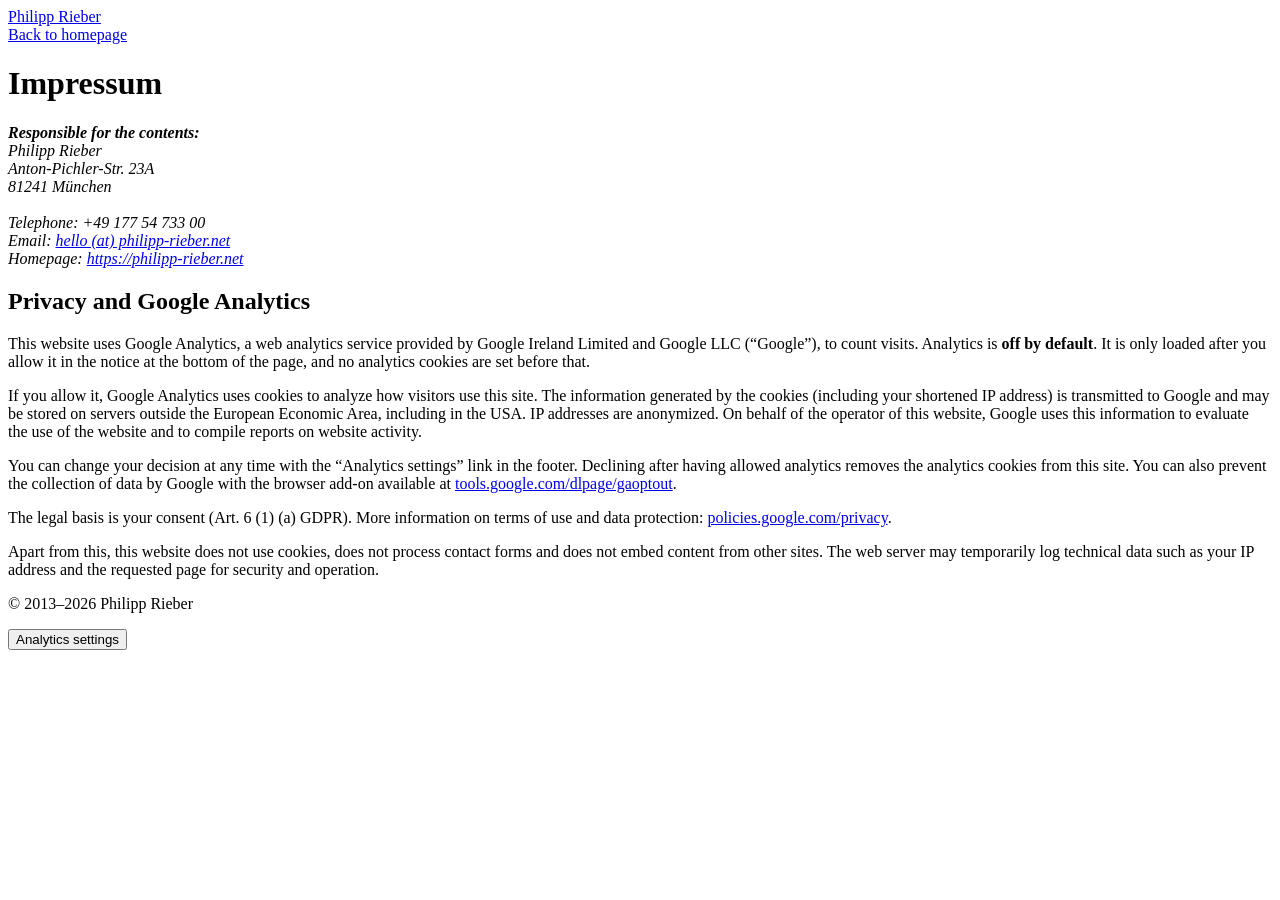
==== public/imprint-and-privacy/index.html @ 420a6f87 "Add first version of the new homepage Co-Authored-By: Claude Sonnet 5.5 <noreply@anthropic.com>" ====
<!DOCTYPE html>
<html lang="en">
<head>
  <meta charset="UTF-8" />
  <meta name="viewport" content="width=device-width, initial-scale=1.0" />
  <title>Impressum &amp; Privacy | Philipp Rieber</title>
  <meta name="description" content="Impressum and privacy information for philipp-rieber.net." />
  <link rel="canonical" href="https://philipp-rieber.net/imprint-and-privacy/" />
  <meta name="theme-color" content="#efe9dd" />
  <link rel="icon" href="/favicon.svg" type="image/svg+xml" />
  <link rel="preload" href="/fonts/newsreader-normal.woff2" as="font" type="font/woff2" crossorigin />
  <link rel="stylesheet" href="/styles.css" />
  <script src="/site.js" defer></script>
</head>
<body>
  <header class="site-header">
    <div class="wrap site-header__inner">
      <a class="brand" href="/">Philipp Rieber</a>
      <nav class="site-nav" aria-label="Back">
        <a href="/">Back to homepage</a>
      </nav>
    </div>
  </header>

  <main>
    <div class="wrap page">
      <h1>Impressum</h1>
      <address>
        <strong>Responsible for the contents:</strong><br />
        Philipp Rieber<br />
        Anton-Pichler-Str. 23A<br />
        81241 München<br /><br />
        Telephone: +49 177 54 733 00<br />
        Email: <a class="mail" data-user="hello" data-domain="philipp-rieber.net" href="#">hello (at) philipp-rieber.net</a><br />
        Homepage: <a href="https://philipp-rieber.net">https://philipp-rieber.net</a>
      </address>

      <h2 id="analytics">Privacy and Google Analytics</h2>
      <div class="prose">
        <p>This website uses Google Analytics, a web analytics service provided by Google Ireland Limited and Google LLC (“Google”), to count visits. Analytics is <strong>off by default</strong>. It is only loaded after you allow it in the notice at the bottom of the page, and no analytics cookies are set before that.</p>
        <p>If you allow it, Google Analytics uses cookies to analyze how visitors use this site. The information generated by the cookies (including your shortened IP address) is transmitted to Google and may be stored on servers outside the European Economic Area, including in the USA. IP addresses are anonymized. On behalf of the operator of this website, Google uses this information to evaluate the use of the website and to compile reports on website activity.</p>
        <p>You can change your decision at any time with the “Analytics settings” link in the footer. Declining after having allowed analytics removes the analytics cookies from this site. You can also prevent the collection of data by Google with the browser add-on available at <a href="https://tools.google.com/dlpage/gaoptout?hl=en" rel="noopener">tools.google.com/dlpage/gaoptout</a>.</p>
        <p>The legal basis is your consent (Art. 6 (1) (a) GDPR). More information on terms of use and data protection: <a href="https://policies.google.com/privacy" rel="noopener">policies.google.com/privacy</a>.</p>
        <p>Apart from this, this website does not use cookies, does not process contact forms and does not embed content from other sites. The web server may temporarily log technical data such as your IP address and the requested page for security and operation.</p>
      </div>
    </div>
  </main>

  <footer class="site-footer">
    <div class="wrap site-footer__inner">
      <p>© 2013–<span data-year>2026</span> Philipp Rieber</p>
      <p><button type="button" class="linklike" data-consent-open>Analytics settings</button></p>
    </div>
  </footer>

  <div class="consent" id="consent" role="dialog" aria-labelledby="consent-title" hidden>
    <p id="consent-title">I use Google Analytics to count visits. It only loads if you allow it. <a href="/imprint-and-privacy/#analytics">Details</a></p>
    <div class="consent__actions">
      <button type="button" class="button" data-consent="granted">Allow</button>
      <button type="button" class="button button--quiet" data-consent="denied">Decline</button>
    </div>
  </div>
</body>
</html>
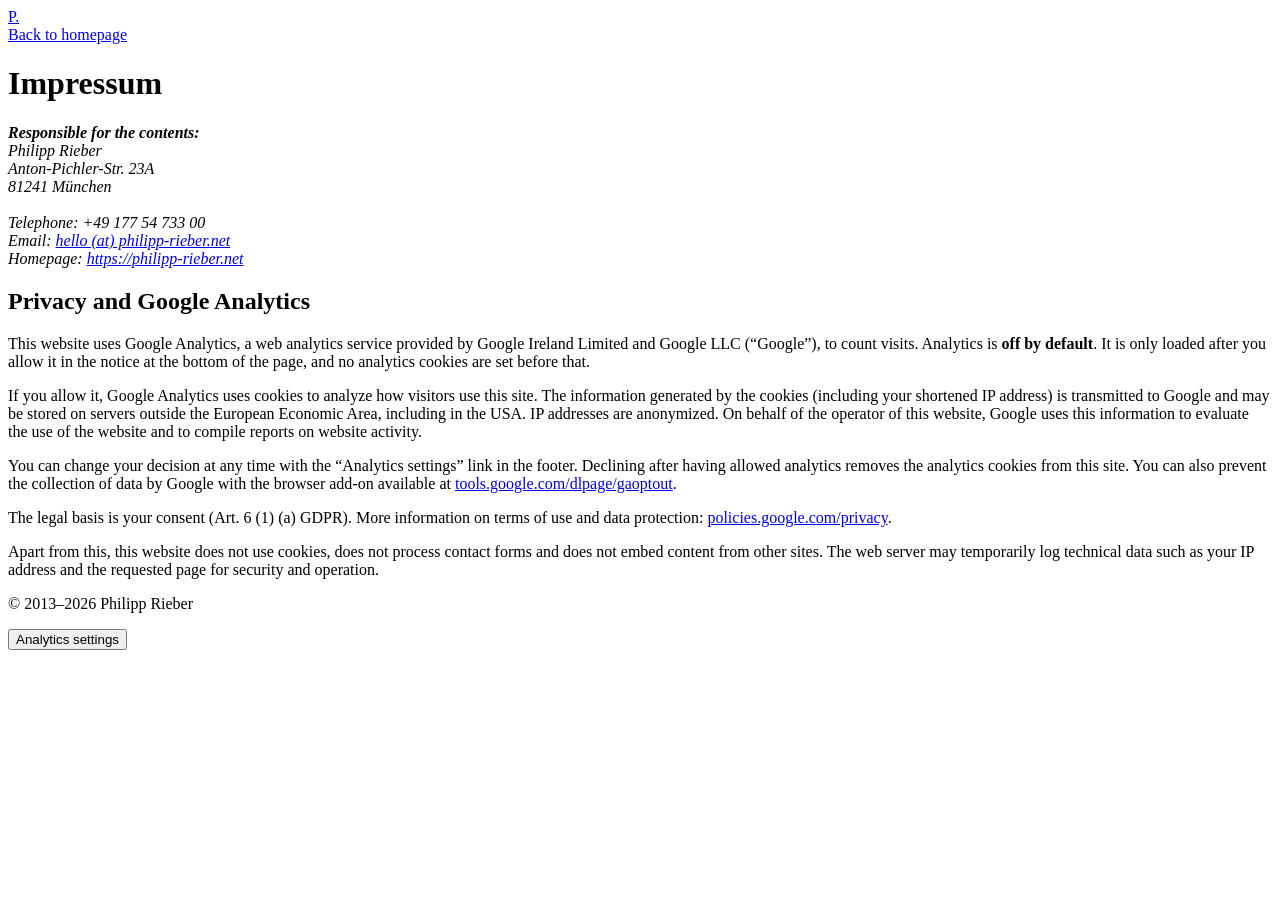
==== commit 36f8df0e: "Refine portrait cutout, new favicon and header mark, bigger portrait Co-Authored-By: Claude Sonnet 5" ====
--- a/public/imprint-and-privacy/index.html
+++ b/public/imprint-and-privacy/index.html
@@ -6,8 +6,11 @@
   <title>Impressum &amp; Privacy | Philipp Rieber</title>
   <meta name="description" content="Impressum and privacy information for philipp-rieber.net." />
   <link rel="canonical" href="https://philipp-rieber.net/imprint-and-privacy/" />
-  <meta name="theme-color" content="#efe9dd" />
+  <meta name="theme-color" content="#efe9dd" media="(prefers-color-scheme: light)" />
+  <meta name="theme-color" content="#1c1a17" media="(prefers-color-scheme: dark)" />
   <link rel="icon" href="/favicon.svg" type="image/svg+xml" />
+  <link rel="icon" href="/favicon-32.png" sizes="32x32" type="image/png" />
+  <link rel="apple-touch-icon" href="/apple-touch-icon.png" />
   <link rel="preload" href="/fonts/newsreader-normal.woff2" as="font" type="font/woff2" crossorigin />
   <link rel="stylesheet" href="/styles.css" />
   <script src="/site.js" defer></script>
@@ -15,7 +18,7 @@
 <body>
   <header class="site-header">
     <div class="wrap site-header__inner">
-      <a class="brand" href="/">Philipp Rieber</a>
+      <a class="brand" href="/" aria-label="Philipp Rieber, back to homepage">P<span>.</span></a>
       <nav class="site-nav" aria-label="Back">
         <a href="/">Back to homepage</a>
       </nav>
@@ -57,7 +60,7 @@
     <p id="consent-title">I use Google Analytics to count visits. It only loads if you allow it. <a href="/imprint-and-privacy/#analytics">Details</a></p>
     <div class="consent__actions">
       <button type="button" class="button" data-consent="granted">Allow</button>
-      <button type="button" class="button button--quiet" data-consent="denied">Decline</button>
+      <button type="button" class="button" data-consent="denied">Decline</button>
     </div>
   </div>
 </body>
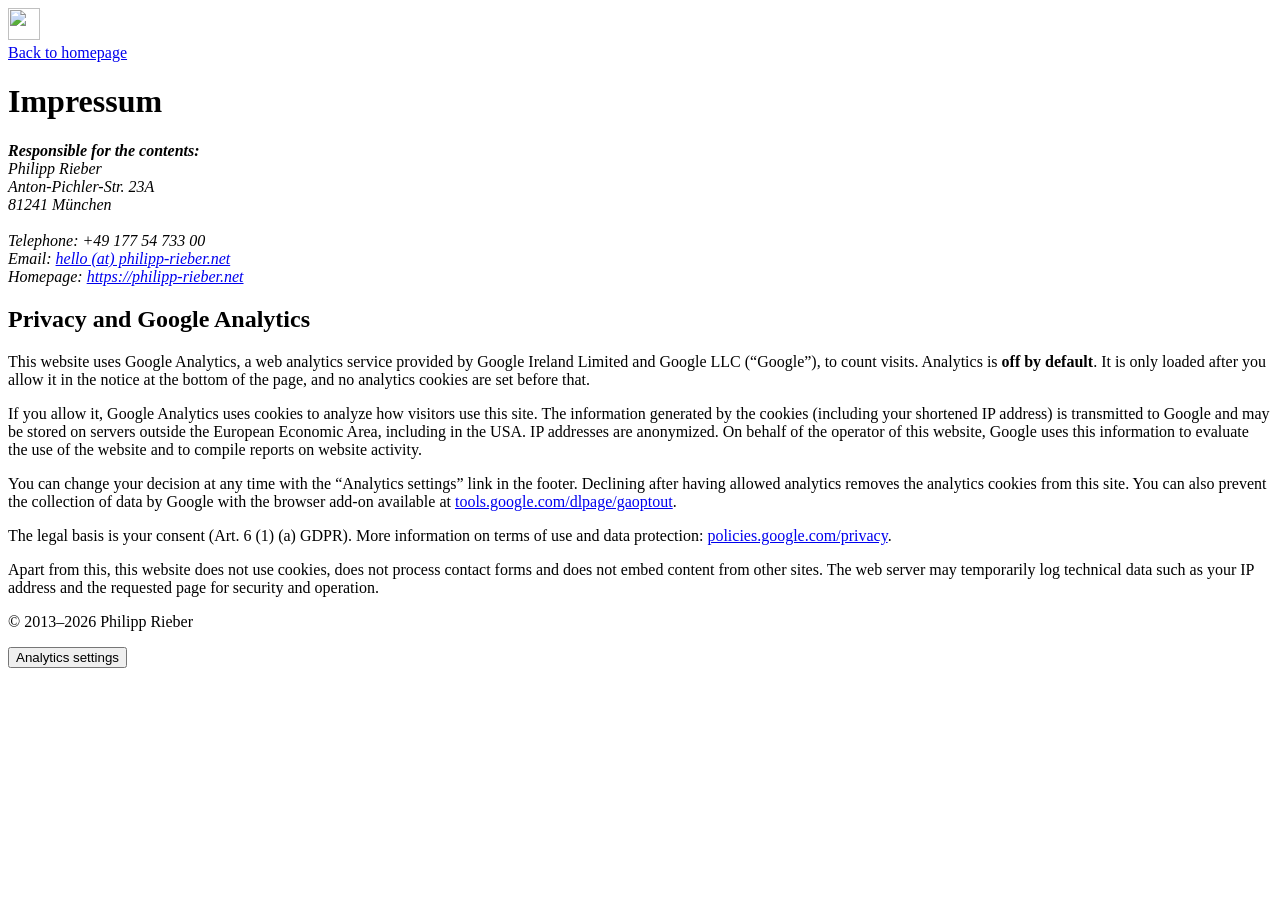
==== commit cf5a8700: "Matte the hair in the portrait cutout, drop hero email button, badge as header mark Co-Authored-By: " ====
--- a/public/imprint-and-privacy/index.html
+++ b/public/imprint-and-privacy/index.html
@@ -18,7 +18,7 @@
 <body>
   <header class="site-header">
     <div class="wrap site-header__inner">
-      <a class="brand" href="/" aria-label="Philipp Rieber, back to homepage">P<span>.</span></a>
+      <a class="brand" href="/" aria-label="Philipp Rieber, back to homepage"><img src="/favicon.svg" width="32" height="32" alt="" /></a>
       <nav class="site-nav" aria-label="Back">
         <a href="/">Back to homepage</a>
       </nav>
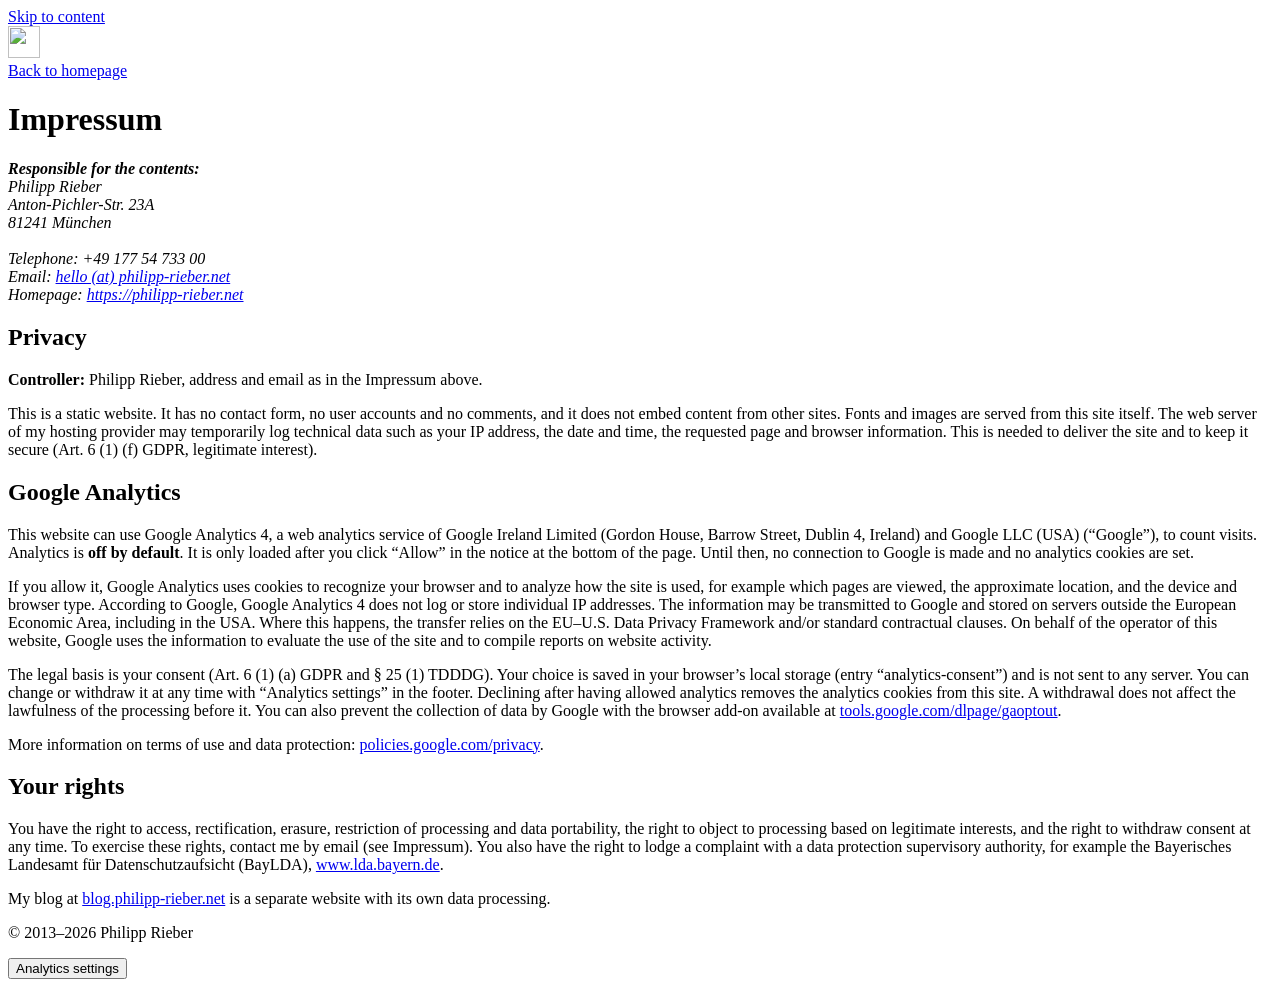
==== commit 90214dde: "Address review findings: nav, consent, privacy text, links, assets, docs Co-Authored-By: Claude Sonn" ====
--- a/public/imprint-and-privacy/index.html
+++ b/public/imprint-and-privacy/index.html
@@ -12,10 +12,19 @@
   <link rel="icon" href="/favicon-32.png" sizes="32x32" type="image/png" />
   <link rel="apple-touch-icon" href="/apple-touch-icon.png" />
   <link rel="preload" href="/fonts/newsreader-normal.woff2" as="font" type="font/woff2" crossorigin />
+  <link rel="preload" href="/fonts/hanken-grotesk.woff2" as="font" type="font/woff2" crossorigin />
   <link rel="stylesheet" href="/styles.css" />
   <script src="/site.js" defer></script>
 </head>
 <body>
+  <a class="skip" href="#content">Skip to content</a>
+  <div class="consent" id="consent" role="region" aria-label="Analytics consent" hidden>
+    <p>I use Google Analytics to count visits. It only loads if you allow it. <a href="/imprint-and-privacy/#analytics">Details</a></p>
+    <div class="consent__actions">
+      <button type="button" class="button" data-consent="granted">Allow</button>
+      <button type="button" class="button" data-consent="denied">Decline</button>
+    </div>
+  </div>
   <header class="site-header">
     <div class="wrap site-header__inner">
       <a class="brand" href="/" aria-label="Philipp Rieber, back to homepage"><img src="/favicon.svg" width="32" height="32" alt="" /></a>
@@ -25,7 +34,7 @@
     </div>
   </header>
 
-  <main>
+  <main id="content" tabindex="-1">
     <div class="wrap page">
       <h1>Impressum</h1>
       <address>
@@ -38,13 +47,24 @@
         Homepage: <a href="https://philipp-rieber.net">https://philipp-rieber.net</a>
       </address>
 
-      <h2 id="analytics">Privacy and Google Analytics</h2>
+      <h2>Privacy</h2>
       <div class="prose">
-        <p>This website uses Google Analytics, a web analytics service provided by Google Ireland Limited and Google LLC (“Google”), to count visits. Analytics is <strong>off by default</strong>. It is only loaded after you allow it in the notice at the bottom of the page, and no analytics cookies are set before that.</p>
-        <p>If you allow it, Google Analytics uses cookies to analyze how visitors use this site. The information generated by the cookies (including your shortened IP address) is transmitted to Google and may be stored on servers outside the European Economic Area, including in the USA. IP addresses are anonymized. On behalf of the operator of this website, Google uses this information to evaluate the use of the website and to compile reports on website activity.</p>
-        <p>You can change your decision at any time with the “Analytics settings” link in the footer. Declining after having allowed analytics removes the analytics cookies from this site. You can also prevent the collection of data by Google with the browser add-on available at <a href="https://tools.google.com/dlpage/gaoptout?hl=en" rel="noopener">tools.google.com/dlpage/gaoptout</a>.</p>
-        <p>The legal basis is your consent (Art. 6 (1) (a) GDPR). More information on terms of use and data protection: <a href="https://policies.google.com/privacy" rel="noopener">policies.google.com/privacy</a>.</p>
-        <p>Apart from this, this website does not use cookies, does not process contact forms and does not embed content from other sites. The web server may temporarily log technical data such as your IP address and the requested page for security and operation.</p>
+        <p><strong>Controller:</strong> Philipp Rieber, address and email as in the Impressum above.</p>
+        <p>This is a static website. It has no contact form, no user accounts and no comments, and it does not embed content from other sites. Fonts and images are served from this site itself. The web server of my hosting provider may temporarily log technical data such as your IP address, the date and time, the requested page and browser information. This is needed to deliver the site and to keep it secure (Art. 6 (1) (f) GDPR, legitimate interest).</p>
+      </div>
+
+      <h2 id="analytics">Google Analytics</h2>
+      <div class="prose">
+        <p>This website can use Google Analytics 4, a web analytics service of Google Ireland Limited (Gordon House, Barrow Street, Dublin 4, Ireland) and Google LLC (USA) (“Google”), to count visits. Analytics is <strong>off by default</strong>. It is only loaded after you click “Allow” in the notice at the bottom of the page. Until then, no connection to Google is made and no analytics cookies are set.</p>
+        <p>If you allow it, Google Analytics uses cookies to recognize your browser and to analyze how the site is used, for example which pages are viewed, the approximate location, and the device and browser type. According to Google, Google Analytics 4 does not log or store individual IP addresses. The information may be transmitted to Google and stored on servers outside the European Economic Area, including in the USA. Where this happens, the transfer relies on the EU–U.S. Data Privacy Framework and/or standard contractual clauses. On behalf of the operator of this website, Google uses the information to evaluate the use of the site and to compile reports on website activity.</p>
+        <p>The legal basis is your consent (Art. 6 (1) (a) GDPR and § 25 (1) TDDDG). Your choice is saved in your browser’s local storage (entry “analytics-consent”) and is not sent to any server. You can change or withdraw it at any time with “Analytics settings” in the footer. Declining after having allowed analytics removes the analytics cookies from this site. A withdrawal does not affect the lawfulness of the processing before it. You can also prevent the collection of data by Google with the browser add-on available at <a href="https://tools.google.com/dlpage/gaoptout?hl=en" rel="noopener">tools.google.com/dlpage/gaoptout</a>.</p>
+        <p>More information on terms of use and data protection: <a href="https://policies.google.com/privacy" rel="noopener">policies.google.com/privacy</a>.</p>
+      </div>
+
+      <h2>Your rights</h2>
+      <div class="prose">
+        <p>You have the right to access, rectification, erasure, restriction of processing and data portability, the right to object to processing based on legitimate interests, and the right to withdraw consent at any time. To exercise these rights, contact me by email (see Impressum). You also have the right to lodge a complaint with a data protection supervisory authority, for example the Bayerisches Landesamt für Datenschutzaufsicht (BayLDA), <a href="https://www.lda.bayern.de" rel="noopener">www.lda.bayern.de</a>.</p>
+        <p>My blog at <a href="https://blog.philipp-rieber.net/" rel="noopener">blog.philipp-rieber.net</a> is a separate website with its own data processing.</p>
       </div>
     </div>
   </main>
@@ -56,12 +76,5 @@
     </div>
   </footer>
 
-  <div class="consent" id="consent" role="dialog" aria-labelledby="consent-title" hidden>
-    <p id="consent-title">I use Google Analytics to count visits. It only loads if you allow it. <a href="/imprint-and-privacy/#analytics">Details</a></p>
-    <div class="consent__actions">
-      <button type="button" class="button" data-consent="granted">Allow</button>
-      <button type="button" class="button" data-consent="denied">Decline</button>
-    </div>
-  </div>
 </body>
 </html>
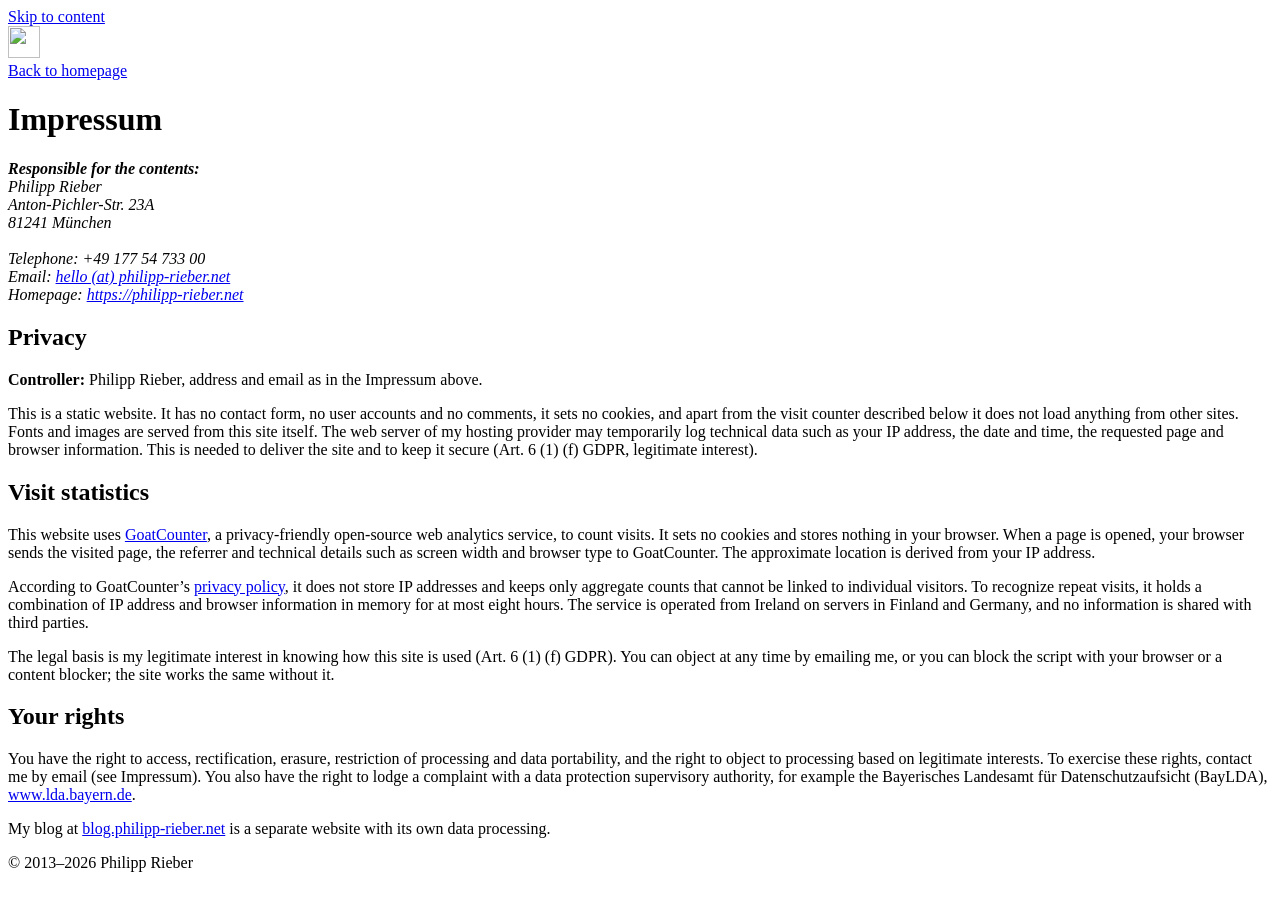
==== commit d9aa2939: "Replace Google Analytics and the consent notice with GoatCounter Co-Authored-By: Claude Sonnet 5.5 <" ====
--- a/public/imprint-and-privacy/index.html
+++ b/public/imprint-and-privacy/index.html
@@ -15,16 +15,10 @@
   <link rel="preload" href="/fonts/hanken-grotesk.woff2" as="font" type="font/woff2" crossorigin />
   <link rel="stylesheet" href="/styles.css" />
   <script src="/site.js" defer></script>
+  <script data-goatcounter="https://philipp-rieber.goatcounter.com/count" async src="https://gc.zgo.at/count.js"></script>
 </head>
 <body>
   <a class="skip" href="#content">Skip to content</a>
-  <div class="consent" id="consent" role="region" aria-label="Analytics consent" hidden>
-    <p>I use Google Analytics to count visits. It only loads if you allow it. <a href="/imprint-and-privacy/#analytics">Details</a></p>
-    <div class="consent__actions">
-      <button type="button" class="button" data-consent="granted">Allow</button>
-      <button type="button" class="button" data-consent="denied">Decline</button>
-    </div>
-  </div>
   <header class="site-header">
     <div class="wrap site-header__inner">
       <a class="brand" href="/" aria-label="Philipp Rieber, back to homepage"><img src="/favicon.svg" width="32" height="32" alt="" /></a>
@@ -50,20 +44,19 @@
       <h2>Privacy</h2>
       <div class="prose">
         <p><strong>Controller:</strong> Philipp Rieber, address and email as in the Impressum above.</p>
-        <p>This is a static website. It has no contact form, no user accounts and no comments, and it does not embed content from other sites. Fonts and images are served from this site itself. The web server of my hosting provider may temporarily log technical data such as your IP address, the date and time, the requested page and browser information. This is needed to deliver the site and to keep it secure (Art. 6 (1) (f) GDPR, legitimate interest).</p>
+        <p>This is a static website. It has no contact form, no user accounts and no comments, it sets no cookies, and apart from the visit counter described below it does not load anything from other sites. Fonts and images are served from this site itself. The web server of my hosting provider may temporarily log technical data such as your IP address, the date and time, the requested page and browser information. This is needed to deliver the site and to keep it secure (Art. 6 (1) (f) GDPR, legitimate interest).</p>
       </div>
 
-      <h2 id="analytics">Google Analytics</h2>
+      <h2 id="statistics">Visit statistics</h2>
       <div class="prose">
-        <p>This website can use Google Analytics 4, a web analytics service of Google Ireland Limited (Gordon House, Barrow Street, Dublin 4, Ireland) and Google LLC (USA) (“Google”), to count visits. Analytics is <strong>off by default</strong>. It is only loaded after you click “Allow” in the notice at the bottom of the page. Until then, no connection to Google is made and no analytics cookies are set.</p>
-        <p>If you allow it, Google Analytics uses cookies to recognize your browser and to analyze how the site is used, for example which pages are viewed, the approximate location, and the device and browser type. According to Google, Google Analytics 4 does not log or store individual IP addresses. The information may be transmitted to Google and stored on servers outside the European Economic Area, including in the USA. Where this happens, the transfer relies on the EU–U.S. Data Privacy Framework and/or standard contractual clauses. On behalf of the operator of this website, Google uses the information to evaluate the use of the site and to compile reports on website activity.</p>
-        <p>The legal basis is your consent (Art. 6 (1) (a) GDPR and § 25 (1) TDDDG). Your choice is saved in your browser’s local storage (entry “analytics-consent”) and is not sent to any server. You can change or withdraw it at any time with “Analytics settings” in the footer. Declining after having allowed analytics removes the analytics cookies from this site. A withdrawal does not affect the lawfulness of the processing before it. You can also prevent the collection of data by Google with the browser add-on available at <a href="https://tools.google.com/dlpage/gaoptout?hl=en" rel="noopener">tools.google.com/dlpage/gaoptout</a>.</p>
-        <p>More information on terms of use and data protection: <a href="https://policies.google.com/privacy" rel="noopener">policies.google.com/privacy</a>.</p>
+        <p>This website uses <a href="https://www.goatcounter.com/" rel="noopener">GoatCounter</a>, a privacy-friendly open-source web analytics service, to count visits. It sets no cookies and stores nothing in your browser. When a page is opened, your browser sends the visited page, the referrer and technical details such as screen width and browser type to GoatCounter. The approximate location is derived from your IP address.</p>
+        <p>According to GoatCounter’s <a href="https://www.goatcounter.com/help/privacy" rel="noopener">privacy policy</a>, it does not store IP addresses and keeps only aggregate counts that cannot be linked to individual visitors. To recognize repeat visits, it holds a combination of IP address and browser information in memory for at most eight hours. The service is operated from Ireland on servers in Finland and Germany, and no information is shared with third parties.</p>
+        <p>The legal basis is my legitimate interest in knowing how this site is used (Art. 6 (1) (f) GDPR). You can object at any time by emailing me, or you can block the script with your browser or a content blocker; the site works the same without it.</p>
       </div>
 
       <h2>Your rights</h2>
       <div class="prose">
-        <p>You have the right to access, rectification, erasure, restriction of processing and data portability, the right to object to processing based on legitimate interests, and the right to withdraw consent at any time. To exercise these rights, contact me by email (see Impressum). You also have the right to lodge a complaint with a data protection supervisory authority, for example the Bayerisches Landesamt für Datenschutzaufsicht (BayLDA), <a href="https://www.lda.bayern.de" rel="noopener">www.lda.bayern.de</a>.</p>
+        <p>You have the right to access, rectification, erasure, restriction of processing and data portability, and the right to object to processing based on legitimate interests. To exercise these rights, contact me by email (see Impressum). You also have the right to lodge a complaint with a data protection supervisory authority, for example the Bayerisches Landesamt für Datenschutzaufsicht (BayLDA), <a href="https://www.lda.bayern.de" rel="noopener">www.lda.bayern.de</a>.</p>
         <p>My blog at <a href="https://blog.philipp-rieber.net/" rel="noopener">blog.philipp-rieber.net</a> is a separate website with its own data processing.</p>
       </div>
     </div>
@@ -72,7 +65,6 @@
   <footer class="site-footer">
     <div class="wrap site-footer__inner">
       <p>© 2013–<span data-year>2026</span> Philipp Rieber</p>
-      <p><button type="button" class="linklike" data-consent-open>Analytics settings</button></p>
     </div>
   </footer>
 
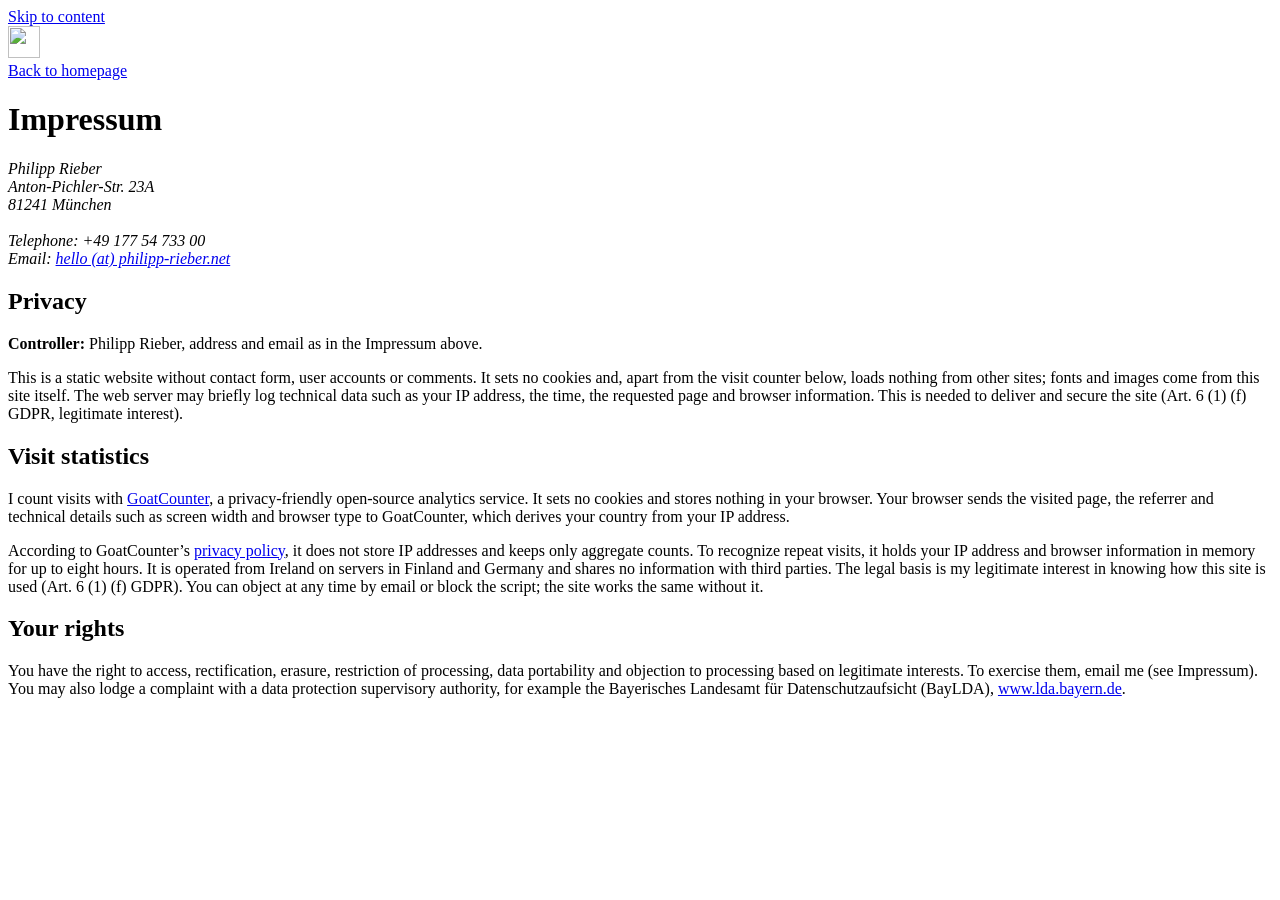
==== commit f56847e6: "Shorten the homepage and trim the imprint page Tighter career texts, smaller hero, Writing and Talks" ====
--- a/public/imprint-and-privacy/index.html
+++ b/public/imprint-and-privacy/index.html
@@ -32,41 +32,31 @@
     <div class="wrap page">
       <h1>Impressum</h1>
       <address>
-        <strong>Responsible for the contents:</strong><br />
         Philipp Rieber<br />
         Anton-Pichler-Str. 23A<br />
         81241 München<br /><br />
         Telephone: +49 177 54 733 00<br />
-        Email: <a class="mail" data-user="hello" data-domain="philipp-rieber.net" href="#">hello (at) philipp-rieber.net</a><br />
-        Homepage: <a href="https://philipp-rieber.net">https://philipp-rieber.net</a>
+        Email: <a class="mail" data-user="hello" data-domain="philipp-rieber.net" href="#">hello (at) philipp-rieber.net</a>
       </address>
 
       <h2>Privacy</h2>
       <div class="prose">
         <p><strong>Controller:</strong> Philipp Rieber, address and email as in the Impressum above.</p>
-        <p>This is a static website. It has no contact form, no user accounts and no comments, it sets no cookies, and apart from the visit counter described below it does not load anything from other sites. Fonts and images are served from this site itself. The web server of my hosting provider may temporarily log technical data such as your IP address, the date and time, the requested page and browser information. This is needed to deliver the site and to keep it secure (Art. 6 (1) (f) GDPR, legitimate interest).</p>
+        <p>This is a static website without contact form, user accounts or comments. It sets no cookies and, apart from the visit counter below, loads nothing from other sites; fonts and images come from this site itself. The web server may briefly log technical data such as your IP address, the time, the requested page and browser information. This is needed to deliver and secure the site (Art. 6 (1) (f) GDPR, legitimate interest).</p>
       </div>
 
       <h2 id="statistics">Visit statistics</h2>
       <div class="prose">
-        <p>This website uses <a href="https://www.goatcounter.com/" rel="noopener">GoatCounter</a>, a privacy-friendly open-source web analytics service, to count visits. It sets no cookies and stores nothing in your browser. When a page is opened, your browser sends the visited page, the referrer and technical details such as screen width and browser type to GoatCounter. The approximate location is derived from your IP address.</p>
-        <p>According to GoatCounter’s <a href="https://www.goatcounter.com/help/privacy" rel="noopener">privacy policy</a>, it does not store IP addresses and keeps only aggregate counts that cannot be linked to individual visitors. To recognize repeat visits, it holds a combination of IP address and browser information in memory for at most eight hours. The service is operated from Ireland on servers in Finland and Germany, and no information is shared with third parties.</p>
-        <p>The legal basis is my legitimate interest in knowing how this site is used (Art. 6 (1) (f) GDPR). You can object at any time by emailing me, or you can block the script with your browser or a content blocker; the site works the same without it.</p>
+        <p>I count visits with <a href="https://www.goatcounter.com/" rel="noopener">GoatCounter</a>, a privacy-friendly open-source analytics service. It sets no cookies and stores nothing in your browser. Your browser sends the visited page, the referrer and technical details such as screen width and browser type to GoatCounter, which derives your country from your IP address.</p>
+        <p>According to GoatCounter’s <a href="https://www.goatcounter.com/help/privacy" rel="noopener">privacy policy</a>, it does not store IP addresses and keeps only aggregate counts. To recognize repeat visits, it holds your IP address and browser information in memory for up to eight hours. It is operated from Ireland on servers in Finland and Germany and shares no information with third parties. The legal basis is my legitimate interest in knowing how this site is used (Art. 6 (1) (f) GDPR). You can object at any time by email or block the script; the site works the same without it.</p>
       </div>
 
       <h2>Your rights</h2>
       <div class="prose">
-        <p>You have the right to access, rectification, erasure, restriction of processing and data portability, and the right to object to processing based on legitimate interests. To exercise these rights, contact me by email (see Impressum). You also have the right to lodge a complaint with a data protection supervisory authority, for example the Bayerisches Landesamt für Datenschutzaufsicht (BayLDA), <a href="https://www.lda.bayern.de" rel="noopener">www.lda.bayern.de</a>.</p>
-        <p>My blog at <a href="https://blog.philipp-rieber.net/" rel="noopener">blog.philipp-rieber.net</a> is a separate website with its own data processing.</p>
+        <p>You have the right to access, rectification, erasure, restriction of processing, data portability and objection to processing based on legitimate interests. To exercise them, email me (see Impressum). You may also lodge a complaint with a data protection supervisory authority, for example the Bayerisches Landesamt für Datenschutzaufsicht (BayLDA), <a href="https://www.lda.bayern.de" rel="noopener">www.lda.bayern.de</a>.</p>
       </div>
     </div>
   </main>
 
-  <footer class="site-footer">
-    <div class="wrap site-footer__inner">
-      <p>© 2013–<span data-year>2026</span> Philipp Rieber</p>
-    </div>
-  </footer>
-
 </body>
 </html>
